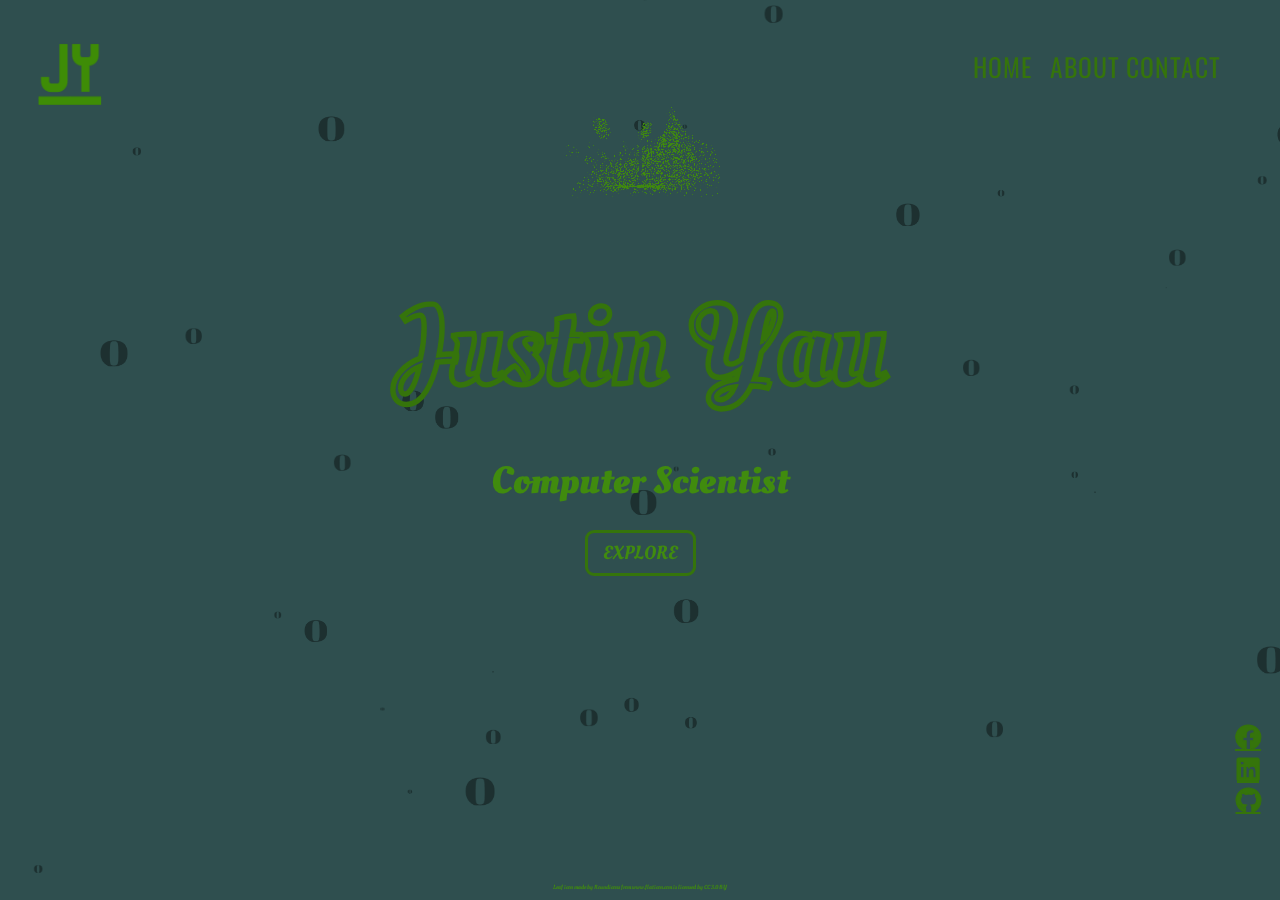
==== index.html @ de98d3b5 "Added contact section to info page" ====
<!DOCTYPE html>
<html lang="en">
<head>
    <meta charset="UTF-8">
    <meta name="viewport" content="width=device-width, initial-scale=1">

    <link rel="stylesheet" type="text/css" href="css/imports/animate.min.css">
    <link rel="stylesheet" href="https://use.fontawesome.com/releases/v5.7.2/css/all.css" />
    <link rel="stylesheet" type="text/css" href="css/universal.css" />
    <link rel="stylesheet" type="text/css" href="css/i-html/index.css"/>
    <link rel="stylesheet" type="text/css" href="css/navigation/nav.css" />
    <link rel="stylesheet" type="text/css" href="css/navigation/social.css" />

    <title>CS - Justin Yau </title>
    <link rel="icon" type="image/png" href="images/logos/title-logo.png" />
    <link rel="shortcut icon" type="image/png" href="images/logos/title-logo.png" />

    <script type="text/javascript" src="scripts/imports/jquery.min.js"></script>
    <script type="text/javascript" src="scripts/imports/particles.js"></script>
    <script type="text/javascript" src="scripts/particleapp.js"></script>
    <script type="text/javascript" src="scripts/imports/TweenMax.min.js"></script>
    <script type="text/javascript" src="scripts/animateLandingCanvas.js"></script>
</head>
<body>
    <section class="intro landing">
        <div class="inner animated fadeIn slow" id="particles-js">
            <div class="h-bar">
                <a class="nav-h-btn" href="#"><img src="images/logos/c-a.png" style="width: 100%; height: 100%;"/></a>
            </div>
            <div class="nav-container wl-s">
                <nav>
                    <ul>
                        <li><a href="#">Home</a></li>
                        <li><a href="html/info.html">About</a></li>
                        <li><a href="html/info.html#contact">Contact</a></li>
                    </ul>
                </nav>
            </div>
            <div class="content">
                <section>
                    <canvas class="title-logo" id="t-l"></canvas>
                    <h1 class="animated pulse slower">
                        <svg xmlns="http://www.w3.org/2000/svg" id="master-artboard" viewBox="0 0 672.55224609375 162.74378967285156" version="1.1" x="0px" y="0px" style="enable-background:new 0 0 1400 980; margin: auto;" width="80%" height="60%"><defs><style id="ee-google-fonts">@import url(https://fonts.googleapis.com/css?family=Oleo+Script+Swash+Caps:400,700);</style></defs>\
                            <rect id="ee-background" x="0" y="0" width="672.55224609375" height="162.74378967285156" style="fill: white; fill-opacity: 0; pointer-events: none;"/>
                            <path id="draw-animate" d="M 10.270000457763672 1.0800018310546875 C 10.270000457763672 1.0800018310546875 10.699999809265137 1.0800018310546875 11.5600004196167 1.0800018310546875 C 12.420000076293945 1.0800018310546875 13.186666488647461 1.7800006866455078 13.859999656677246 3.180002212524414 C 14.533333778381348 4.5800018310546875 14.869999885559082 6.766668319702148 14.869999885559082 9.740001678466797 C 14.869999885559082 12.706668853759766 14.489999771118164 16.066669464111328 13.729999542236328 19.82000160217285 C 15.443333625793457 19.593334197998047 16.860000610351562 19.48000144958496 17.979999542236328 19.48000144958496 C 19.100000381469727 19.48000144958496 19.84000015258789 19.48000144958496 20.200000762939453 19.48000144958496 C 20.260000228881836 19.706668853759766 20.290000915527344 20.0433349609375 20.290000915527344 20.490001678466797 C 20.290000915527344 20.936668395996094 20.163333892822266 21.566669464111328 19.90999984741211 22.380001068115234 C 18.90333366394043 22.26666831970215 17.77666664123535 22.22333526611328 16.530000686645508 22.250001907348633 C 15.283333778381348 22.276668548583984 14.15666675567627 22.360000610351562 13.149999618530273 22.500001907348633 C 12.109999656677246 26.813335418701172 10.723333358764648 30.400001525878906 8.989999771118164 33.26000213623047 C 8.063333511352539 34.80000305175781 6.976666450500488 36.003334045410156 5.730000019073486 36.87000274658203 C 4.483333110809326 37.73666763305664 3.119999885559082 38.17000198364258 1.6399999856948853 38.17000198364258 C 0.15333333611488342 38.17000198364258 -1.0433332920074463 37.65333557128906 -1.9500000476837158 36.62000274658203 C -2.863333225250244 35.58000183105469 -3.319999933242798 34.25 -3.319999933242798 32.630001068115234 C -3.319999933242798 30.19000244140625 -2.3333332538604736 27.913333892822266 -0.36000001430511475 25.80000114440918 C 1.6133333444595337 23.686668395996094 4.03000020980835 22.096668243408203 6.889999866485596 21.03000259399414 C 7.7833333015441895 17.250001907348633 8.229999542236328 13.500001907348633 8.229999542236328 9.780000686645508 C 8.229999542236328 7.986667633056641 8.09666633605957 6.766668319702148 7.829999923706055 6.120000839233398 C 7.563333511352539 5.480001449584961 7.179999828338623 5.160001754760742 6.679999828338623 5.160001754760742 C 5.420000076293945 5.160001754760742 3.6566667556762695 5.8600006103515625 1.3899999856948853 7.260002136230469 L 0.25 5.5800018310546875 C 1.5099999904632568 4.460000991821289 3.06333327293396 3.430002212524414 4.909999847412109 2.490001678466797 C 6.763333320617676 1.5500011444091797 8.550000190734863 1.0800018310546875 10.270000457763672 1.0800018310546875 M -0.41999998688697815 32.21000289916992 C -0.41999998688697815 32.796669006347656 -0.30666667222976685 33.25666809082031 -0.07999999821186066 33.59000015258789 C 0.2266666740179062 34.06999969482422 0.6466666460037231 34.310001373291016 1.1799999475479126 34.310001373291016 C 2.073333263397217 34.276668548583984 3.003333330154419 33.393333435058594 3.9700000286102295 31.660001754760742 C 4.936666488647461 29.926668167114258 5.756666660308838 27.450000762939453 6.429999828338623 24.23000144958496 C 4.550000190734863 24.930002212524414 2.940000057220459 26.0433349609375 1.600000023841858 27.57000160217285 C 0.25333333015441895 29.090002059936523 -0.41999998688697815 30.636667251586914 -0.41999998688697815 32.21000289916992 ZM 18.35780906677246 27.23000144958496 C 18.35780906677246 27.23000144958496 18.35780906677246 26.933334350585938 18.35780906677246 26.340002059936523 C 18.35780906677246 25.740001678466797 18.721141815185547 23.993335723876953 19.44780921936035 21.10000228881836 C 20.174474716186523 18.200000762939453 20.537809371948242 16.420001983642578 20.537809371948242 15.760001182556152 C 20.537809371948242 15.106668472290039 20.034475326538086 14.233335494995117 19.027809143066406 13.14000129699707 L 19.067808151245117 12.590002059936523 C 20.974475860595703 12.19666862487793 23.481142044067383 12.000001907348633 26.58780860900879 12.000001907348633 C 26.72780990600586 12.366668701171875 26.797809600830078 13.026668548583984 26.797809600830078 13.980001449584961 C 26.797809600830078 14.933335304260254 26.404476165771484 16.963335037231445 25.617809295654297 20.07000160217285 C 24.83780860900879 23.176668167114258 24.44780921936035 25.10666847229004 24.44780921936035 25.860000610351562 C 24.44780921936035 26.6200008392334 24.727807998657227 27.000001907348633 25.28780746459961 27.000001907348633 C 26.09447479248047 27.000001907348633 27.031143188476562 26.706668853759766 28.097808837890625 26.1200008392334 C 28.21114158630371 25.44666862487793 28.49114227294922 24.156667709350586 28.937808990478516 22.250001907348633 C 29.944475173950195 17.770000457763672 30.44780731201172 14.563334465026855 30.44780731201172 12.630001068115234 C 31.42780876159668 12.243335723876953 33.191139221191406 12.05000114440918 35.73780822753906 12.05000114440918 L 36.537811279296875 12.05000114440918 C 36.537811279296875 13.363334655761719 36.14780807495117 15.930001258850098 35.3678092956543 19.750001907348633 C 34.58114242553711 23.57666778564453 34.187808990478516 25.816667556762695 34.187808990478516 26.470001220703125 C 34.187808990478516 27.130001068115234 34.32780838012695 27.46000099182129 34.607810974121094 27.46000099182129 C 34.77447509765625 27.46000099182129 35.571144104003906 27.123334884643555 36.99781036376953 26.450000762939453 L 37.79780960083008 27.80000114440918 C 35.304473876953125 29.866668701171875 33.12113952636719 30.900001525878906 31.2478084564209 30.900001525878906 C 30.354475021362305 30.900001525878906 29.591140747070312 30.650001525878906 28.957809448242188 30.150001525878906 C 28.33114242553711 29.643335342407227 27.974475860595703 28.983335494995117 27.88780975341797 28.170001983642578 C 25.621143341064453 30.023334503173828 23.564476013183594 30.950000762939453 21.71780776977539 30.950000762939453 C 20.737808227539062 30.950000762939453 19.931142807006836 30.62666893005371 19.297809600830078 29.98000144958496 C 18.671142578125 29.33333396911621 18.35780906677246 28.416667938232422 18.35780906677246 27.23000144958496 ZM 51.95556640625 24.900001525878906 C 51.95556640625 26.660001754760742 51.17890167236328 28.10000228881836 49.62556838989258 29.220001220703125 C 48.072235107421875 30.340002059936523 46.29890060424805 30.900001525878906 44.30556869506836 30.900001525878906 C 42.31890106201172 30.900001525878906 40.745567321777344 30.48000144958496 39.585567474365234 29.64000129699707 C 38.425567626953125 28.80000114440918 37.8455696105957 28.060001373291016 37.8455696105957 27.420001983642578 C 37.8455696105957 27.026668548583984 38.335567474365234 26.39000129699707 39.31556701660156 25.51000213623047 C 40.295570373535156 24.623334884643555 41.118900299072266 24.083335876464844 41.78556823730469 23.89000129699707 C 43.185569763183594 24.923336029052734 44.335567474365234 26.560001373291016 45.23556900024414 28.80000114440918 C 46.26890182495117 28.720001220703125 46.78556823730469 28.23000144958496 46.78556823730469 27.330001831054688 C 46.78556823730469 26.0433349609375 45.65223693847656 24.21666717529297 43.38556671142578 21.85000228881836 C 41.118900299072266 19.483333587646484 39.98556900024414 17.60000228881836 39.98556900024414 16.200000762939453 C 39.98556900024414 14.80000114440918 40.615570068359375 13.716669082641602 41.87556838989258 12.950000762939453 C 43.13556671142578 12.176668167114258 44.65223693847656 11.790000915527344 46.425567626953125 11.790000915527344 C 48.20556640625 11.790000915527344 49.545570373535156 12.106668472290039 50.4455680847168 12.740001678466797 C 51.33890151977539 13.366668701171875 51.78556823730469 14.220001220703125 51.78556823730469 15.30000114440918 C 51.78556823730469 16.380001068115234 50.93223571777344 17.87000274658203 49.22557067871094 19.770000457763672 C 49.41889953613281 19.970001220703125 49.66889953613281 20.23000144958496 49.97557067871094 20.55000114440918 C 50.288902282714844 20.87000274658203 50.6955680847168 21.48000144958496 51.1955680847168 22.380001068115234 C 51.70223617553711 23.273334503173828 51.95556640625 24.11333465576172 51.95556640625 24.900001525878906 M 47.925567626953125 18.30000114440918 C 49.098899841308594 17.2933349609375 49.685569763183594 16.30000114440918 49.685569763183594 15.320001602172852 C 49.685569763183594 14.340002059936523 49.012237548828125 13.85000228881836 47.66556930541992 13.85000228881836 C 47.025569915771484 13.85000228881836 46.495567321777344 13.983335494995117 46.07556915283203 14.250001907348633 C 45.65556716918945 14.516668319702148 45.4455680847168 14.816668510437012 45.4455680847168 15.150001525878906 C 45.4455680847168 15.770001411437988 46.062232971191406 16.64000129699707 47.295570373535156 17.76000213623047 L 47.925567626953125 18.30000114440918 ZM 67.035400390625 12.30000114440918 C 66.97540283203125 13.000001907348633 66.73539733886719 13.810001373291016 66.31539916992188 14.730001449584961 C 65.25540161132812 14.623334884643555 64.24873352050781 14.570001602172852 63.29540252685547 14.570001602172852 L 62.535400390625 14.570001602172852 C 61.24873352050781 20.810001373291016 60.60540008544922 24.700000762939453 60.60540008544922 26.240001678466797 C 60.60540008544922 27.053335189819336 60.782066345214844 27.46000099182129 61.135398864746094 27.46000099182129 C 61.4820671081543 27.46000099182129 62.41206741333008 27.110000610351562 63.92539978027344 26.410001754760742 L 64.67539978027344 27.80000114440918 C 62.18873596191406 29.866668701171875 59.87873458862305 30.900001525878906 57.745399475097656 30.900001525878906 C 56.76539993286133 30.900001525878906 55.962066650390625 30.593334197998047 55.33539962768555 29.98000144958496 C 54.70206832885742 29.366668701171875 54.385398864746094 28.546669006347656 54.385398864746094 27.520000457763672 C 54.385398864746094 26.500001907348633 54.505401611328125 25.346668243408203 54.745399475097656 24.060001373291016 C 54.98540115356445 22.773334503173828 55.315399169921875 21.19666862487793 55.73540115356445 19.330001831054688 C 56.155399322509766 17.470001220703125 56.462066650390625 15.966668128967285 56.655399322509766 14.820001602172852 C 55.622066497802734 14.900001525878906 54.85206604003906 14.9833345413208 54.345401763916016 15.070001602172852 C 54.29206848144531 14.736668586730957 54.26539993286133 14.280000686645508 54.26539993286133 13.700000762939453 C 54.26539993286133 13.126668930053711 54.30540084838867 12.660001754760742 54.385398864746094 12.30000114440918 L 57.035400390625 12.30000114440918 C 57.26206588745117 10.78666877746582 57.37540054321289 9.356668472290039 57.37540054321289 8.010002136230469 L 57.325401306152344 6.710000991821289 L 57.325401306152344 6.590002059936523 C 59.51206588745117 5.8300018310546875 61.57206726074219 5.450000762939453 63.505401611328125 5.450000762939453 C 63.61873245239258 6.010002136230469 63.67539978027344 6.710000991821289 63.67539978027344 7.55000114440918 C 63.67539978027344 8.39000129699707 63.435401916503906 9.973335266113281 62.95539855957031 12.30000114440918 L 67.035400390625 12.30000114440918 ZM 75.38524627685547 14.400001525878906 C 75.38524627685547 14.400001525878906 75.38524627685547 14.693334579467773 75.38524627685547 15.280001640319824 C 75.38524627685547 15.866667747497559 75.00858306884766 17.596668243408203 74.2552490234375 20.470001220703125 C 73.50191497802734 23.336668014526367 73.12525177001953 25.21000099182129 73.12525177001953 26.090002059936523 C 73.12525177001953 26.976667404174805 73.24858093261719 27.420001983642578 73.49524688720703 27.420001983642578 C 73.6685791015625 27.420001983642578 74.31524658203125 27.153335571289062 75.43524932861328 26.6200008392334 L 75.93524932861328 26.3700008392334 L 76.64524841308594 27.840002059936523 C 76.3985824584961 28.060001373291016 76.06524658203125 28.340002059936523 75.64524841308594 28.680002212524414 C 75.22525024414062 29.013334274291992 74.43858337402344 29.4666690826416 73.28524780273438 30.040000915527344 C 72.13858032226562 30.61333465576172 71.07524871826172 30.900001525878906 70.09524536132812 30.900001525878906 C 69.11524963378906 30.900001525878906 68.34525299072266 30.60000228881836 67.78524780273438 30.000001907348633 C 67.22525024414062 29.400001525878906 66.94525146484375 28.590002059936523 66.94525146484375 27.57000160217285 C 66.94525146484375 26.5433349609375 67.29524993896484 24.72333526611328 67.99524688720703 22.110000610351562 C 68.69525146484375 19.490001678466797 69.04524993896484 17.786666870117188 69.04524993896484 17.000001907348633 C 69.04524993896484 15.826667785644531 68.68191528320312 14.720001220703125 67.95524597167969 13.680002212524414 L 67.57524871826172 13.180002212524414 L 67.61524963378906 12.630001068115234 C 69.10191345214844 12.210000991821289 71.51191711425781 12.000001907348633 74.84524536132812 12.000001907348633 C 75.20524597167969 12.420001983642578 75.38524627685547 13.220001220703125 75.38524627685547 14.400001525878906 M 70.6052474975586 7.400001525878906 C 70.6052474975586 7.400001525878906 70.46524810791016 7.266668319702148 70.18524932861328 7.000001907348633 C 69.9052505493164 6.726667404174805 69.76525115966797 6.126668930053711 69.76525115966797 5.200000762939453 C 69.76525115966797 4.273334503173828 70.1485824584961 3.460000991821289 70.91525268554688 2.7600021362304688 C 71.68858337402344 2.0600013732910156 72.57858276367188 1.710000991821289 73.58525085449219 1.710000991821289 C 74.5919189453125 1.710000991821289 75.37525177001953 1.9900016784667969 75.93524932861328 2.5500011444091797 C 76.49524688720703 3.1100006103515625 76.77525329589844 3.846668243408203 76.77525329589844 4.760002136230469 C 76.77525329589844 5.666667938232422 76.37525177001953 6.470001220703125 75.57524871826172 7.170001983642578 C 74.78191375732422 7.870000839233398 73.89524841308594 8.220001220703125 72.91525268554688 8.220001220703125 C 71.93524932861328 8.220001220703125 71.16525268554688 7.94666862487793 70.6052474975586 7.400001525878906 ZM 79.24911499023438 30.530000686645508 L 78.45911407470703 30.530000686645508 C 78.45911407470703 29.21000099182129 78.85578155517578 26.69000244140625 79.64911651611328 22.970001220703125 C 80.44911193847656 19.243335723876953 80.84911346435547 17.126667022705078 80.84911346435547 16.62000274658203 C 80.84911346435547 15.70000171661377 80.45578002929688 14.720001220703125 79.66911315917969 13.680002212524414 L 79.29911804199219 13.180002212524414 L 79.33911895751953 12.630001068115234 C 80.85244750976562 12.210000991821289 83.27244567871094 12.000001907348633 86.59911346435547 12.000001907348633 C 86.96578216552734 12.480001449584961 87.16244506835938 13.35000228881836 87.18911743164062 14.610001564025879 C 89.62911987304688 12.730001449584961 91.68911743164062 11.790000915527344 93.3691177368164 11.790000915527344 C 94.37577819824219 11.790000915527344 95.17911529541016 12.14000129699707 95.77911376953125 12.840002059936523 C 96.37911987304688 13.540000915527344 96.67911529541016 14.416667938232422 96.67911529541016 15.470001220703125 C 96.67911529541016 16.51666831970215 96.35911560058594 18.330001831054688 95.7191162109375 20.910001754760742 C 95.07244873046875 23.483335494995117 94.74911499023438 25.21000099182129 94.74911499023438 26.090002059936523 C 94.74911499023438 26.976667404174805 94.8624496459961 27.420001983642578 95.089111328125 27.420001983642578 C 95.25578308105469 27.420001983642578 95.84245300292969 27.153335571289062 96.84911346435547 26.6200008392334 L 97.35911560058594 26.3700008392334 L 98.10911560058594 27.840002059936523 C 97.85578155517578 28.060001373291016 97.51911926269531 28.340002059936523 97.09911346435547 28.680002212524414 C 96.67911529541016 29.013334274291992 95.90245056152344 29.4666690826416 94.76911926269531 30.040000915527344 C 93.63578033447266 30.61333465576172 92.62245178222656 30.900001525878906 91.72911834716797 30.900001525878906 C 89.68244934082031 30.900001525878906 88.65911865234375 29.740001678466797 88.65911865234375 27.420001983642578 C 88.65911865234375 26.44000244140625 88.97578430175781 24.63333511352539 89.60911560058594 22.000001907348633 C 90.23577880859375 19.366668701171875 90.54911804199219 17.673336029052734 90.54911804199219 16.920001983642578 C 90.54911804199219 16.160001754760742 90.31244659423828 15.780001640319824 89.839111328125 15.780001640319824 C 89.0257797241211 15.780001640319824 88.0324478149414 16.130001068115234 86.85911560058594 16.830001831054688 C 86.77244567871094 17.310001373291016 86.49244689941406 18.57000160217285 86.01911926269531 20.610000610351562 C 85.03911590576172 25.01000213623047 84.54911804199219 28.1200008392334 84.54911804199219 29.94000244140625 C 83.5691146850586 30.33333396911621 81.80245208740234 30.530000686645508 79.24911499023438 30.530000686645508 ZM 136.12477111816406 29.430002212524414 C 135.78477478027344 30.89000129699707 135.4747772216797 31.80000114440918 135.1947784423828 32.15999984741211 C 133.4014434814453 31.60000228881836 131.4014434814453 31.32000160217285 129.1947784423828 31.32000160217285 L 129.144775390625 31.32000160217285 C 126.37810516357422 36.980003356933594 122.64144134521484 39.810001373291016 117.93476867675781 39.810001373291016 C 116.6214370727539 39.810001373291016 115.5147705078125 39.423336029052734 114.61477661132812 38.650001525878906 C 113.721435546875 37.88333511352539 113.27477264404297 36.96000289916992 113.27477264404297 35.880001068115234 C 113.27477264404297 34.80000305175781 113.62477111816406 33.82666778564453 114.32477569580078 32.96000289916992 C 115.02477264404297 32.09333419799805 115.94810485839844 31.380001068115234 117.09477233886719 30.82000160217285 C 119.16810607910156 29.840002059936523 121.33810424804688 29.153335571289062 123.60477447509766 28.76000213623047 L 124.44477081298828 25.650001525878906 C 121.81143951416016 27.303335189819336 119.47476959228516 28.130001068115234 117.43476867675781 28.130001068115234 C 116.14144134521484 28.130001068115234 115.11143493652344 27.746667861938477 114.34477233886719 26.98000144958496 C 113.57144165039062 26.206668853759766 113.18476867675781 24.993335723876953 113.18476867675781 23.340002059936523 C 113.18476867675781 22.026668548583984 113.35477447509766 20.713335037231445 113.69477081298828 19.400001525878906 C 114.02810668945312 18.080001831054688 114.2081069946289 17.35000228881836 114.23477172851562 17.210002899169922 C 112.30810546875 16.623334884643555 110.60810852050781 15.610001564025879 109.13477325439453 14.170001983642578 C 107.66810607910156 12.723335266113281 106.93476867675781 10.89666748046875 106.93476867675781 8.69000244140625 C 106.93476867675781 6.476667404174805 107.92810821533203 4.570001602172852 109.9147720336914 2.970001220703125 C 111.90143585205078 1.376668930053711 114.07144165039062 0.5800018310546875 116.42477416992188 0.5800018310546875 C 118.77810668945312 0.5800018310546875 120.5147705078125 1.1733341217041016 121.63477325439453 2.3600006103515625 C 122.75477600097656 3.553335189819336 123.31477355957031 5.003334045410156 123.31477355957031 6.710000991821289 C 123.31477355957031 8.416667938232422 122.71810913085938 11.05666732788086 121.52477264404297 14.630001068115234 C 120.33810424804688 18.19666862487793 119.7447738647461 20.443334579467773 119.7447738647461 21.37000274658203 C 119.7447738647461 22.630001068115234 120.30477142333984 23.26000213623047 121.42477416992188 23.26000213623047 C 122.54476928710938 23.26000213623047 123.90144348144531 22.673336029052734 125.4947738647461 21.500001907348633 L 126.37477111816406 17.09000015258789 C 127.4147720336914 11.910001754760742 128.1714324951172 8.70333480834961 128.644775390625 7.470001220703125 C 129.11810302734375 6.236667633056641 129.58810424804688 5.180002212524414 130.05477905273438 4.30000114440918 C 130.5147705078125 3.4133358001708984 130.99810791015625 2.733335494995117 131.50477600097656 2.2600021362304688 C 132.6781005859375 1.1400012969970703 134.0081024169922 0.5800018310546875 135.49476623535156 0.5800018310546875 C 136.9747772216797 0.5800018310546875 138.1081085205078 0.9566688537597656 138.894775390625 1.710000991821289 C 139.67477416992188 2.470001220703125 140.0647735595703 3.6400012969970703 140.0647735595703 5.220001220703125 C 140.0647735595703 6.80000114440918 139.4281005859375 8.85000228881836 138.15476989746094 11.370000839233398 C 136.88143920898438 13.89000129699707 135.12477111816406 16.410001754760742 132.884765625 18.93000030517578 C 132.21144104003906 22.71000099182129 131.33143615722656 26.000001907348633 130.24476623535156 28.80000114440918 L 130.61477661132812 28.80000114440918 C 132.82810974121094 28.860000610351562 134.46810913085938 29.030000686645508 135.53477478027344 29.310001373291016 L 136.12477111816406 29.430002212524414 M 114.7447738647461 14.060001373291016 C 115.80477142333984 10.78666877746582 116.33477020263672 8.210000991821289 116.33477020263672 6.3300018310546875 C 116.33477020263672 4.456668853759766 115.6214370727539 3.5200023651123047 114.19477081298828 3.5200023651123047 C 113.04810333251953 3.5200023651123047 111.98477172851562 4.016668319702148 111.00477600097656 5.010002136230469 C 110.02477264404297 6.003334045410156 109.53477478027344 7.213335037231445 109.53477478027344 8.64000129699707 C 109.53477478027344 10.073335647583008 110.06810760498047 11.23666763305664 111.13477325439453 12.130001068115234 C 112.19477081298828 13.023334503173828 113.39810180664062 13.666667938232422 114.7447738647461 14.060001373291016 M 133.60476684570312 14.480001449584961 C 134.7247772216797 13.193334579467773 135.66143798828125 11.590002059936523 136.41476440429688 9.670001983642578 C 137.16810607910156 7.7566680908203125 137.54476928710938 6.266668319702148 137.54476928710938 5.200000762939453 C 137.54476928710938 4.133335113525391 137.3514404296875 3.6000022888183594 136.9647674560547 3.6000022888183594 C 136.62477111816406 3.6000022888183594 136.24476623535156 3.993335723876953 135.82476806640625 4.780000686645508 C 135.09811401367188 6.180002212524414 134.32810974121094 9.426668167114258 133.5147705078125 14.520001411437988 L 133.60476684570312 14.480001449584961 M 116.38477325439453 35.400001525878906 C 116.38477325439453 36.073333740234375 116.85810852050781 36.410003662109375 117.80477142333984 36.410003662109375 C 118.75810241699219 36.410003662109375 119.71810913085938 35.983333587646484 120.68476867675781 35.130001068115234 C 121.65143585205078 34.27000045776367 122.42810821533203 33.12666702270508 123.0147705078125 31.700000762939453 C 121.42144012451172 31.840002059936523 119.91810607910156 32.290000915527344 118.50477600097656 33.05000305175781 C 117.09143829345703 33.8033332824707 116.38477325439453 34.586669921875 116.38477325439453 35.400001525878906 ZM 152.04241943359375 13.010002136230469 C 152.0957489013672 12.956668853759766 152.24908447265625 12.593334197998047 152.50242614746094 11.920001983642578 C 153.8157501220703 11.920001983642578 155.57908630371094 12.313335418701172 157.79241943359375 13.10000228881836 C 157.09242248535156 15.420001983642578 156.5324249267578 17.846668243408203 156.1124267578125 20.380001068115234 C 155.69241333007812 22.913333892822266 155.482421875 24.720001220703125 155.482421875 25.80000114440918 C 155.482421875 26.880001068115234 155.5957489013672 27.420001983642578 155.82241821289062 27.420001983642578 C 155.9890899658203 27.420001983642578 156.6024169921875 27.153335571289062 157.66241455078125 26.6200008392334 L 158.17242431640625 26.3700008392334 L 158.92242431640625 27.840002059936523 C 158.67575073242188 28.060001373291016 158.34909057617188 28.340002059936523 157.94241333007812 28.680002212524414 C 157.53575134277344 29.013334274291992 156.7724151611328 29.4666690826416 155.6524200439453 30.040000915527344 C 154.5324249267578 30.61333465576172 153.5224151611328 30.900001525878906 152.62242126464844 30.900001525878906 C 150.8890838623047 30.900001525878906 149.88241577148438 30.116668701171875 149.6024169921875 28.55000114440918 C 147.80908203125 30.116668701171875 146.19241333007812 30.900001525878906 144.75242614746094 30.900001525878906 C 143.3124237060547 30.900001525878906 142.09242248535156 30.340002059936523 141.09242248535156 29.220001220703125 C 140.09909057617188 28.10000228881836 139.6024169921875 26.336668014526367 139.6024169921875 23.930002212524414 C 139.6024169921875 20.176668167114258 140.37242126464844 17.21666717529297 141.91241455078125 15.05000114440918 C 143.45242309570312 12.876668930053711 145.3157501220703 11.790000915527344 147.50242614746094 11.790000915527344 C 149.069091796875 11.790000915527344 150.58242797851562 12.19666862487793 152.04241943359375 13.010002136230469 M 147.25242614746094 27.330001831054688 C 147.92575073242188 27.330001831054688 148.6824188232422 27.066667556762695 149.5224151611328 26.540000915527344 C 149.71575927734375 22.586668014526367 150.37242126464844 18.68000030517578 151.49241638183594 14.820001602172852 C 150.6524200439453 14.45333480834961 149.9390869140625 14.270002365112305 149.3524169921875 14.270002365112305 C 148.3457489013672 14.270002365112305 147.48574829101562 15.256668090820312 146.7724151611328 17.23000144958496 C 146.0524139404297 19.20333480834961 145.69241333007812 21.380001068115234 145.69241333007812 23.76000213623047 C 145.69241333007812 26.14000129699707 146.21241760253906 27.330001831054688 147.25242614746094 27.330001831054688 ZM 160.02218627929688 27.23000144958496 C 160.02218627929688 27.23000144958496 160.02218627929688 26.933334350585938 160.02218627929688 26.340002059936523 C 160.02218627929688 25.740001678466797 160.38551330566406 23.993335723876953 161.1121826171875 21.10000228881836 C 161.83885192871094 18.200000762939453 162.20217895507812 16.420001983642578 162.20217895507812 15.760001182556152 C 162.20217895507812 15.106668472290039 161.6988525390625 14.233335494995117 160.6921844482422 13.14000129699707 L 160.732177734375 12.590002059936523 C 162.6388397216797 12.19666862487793 165.1455078125 12.000001907348633 168.25218200683594 12.000001907348633 C 168.39218139648438 12.366668701171875 168.46217346191406 13.026668548583984 168.46217346191406 13.980001449584961 C 168.46217346191406 14.933335304260254 168.06884765625 16.963335037231445 167.2821807861328 20.07000160217285 C 166.50218200683594 23.176668167114258 166.1121826171875 25.10666847229004 166.1121826171875 25.860000610351562 C 166.1121826171875 26.6200008392334 166.39218139648438 27.000001907348633 166.95217895507812 27.000001907348633 C 167.75885009765625 27.000001907348633 168.6955108642578 26.706668853759766 169.76217651367188 26.1200008392334 C 169.87551879882812 25.44666862487793 170.155517578125 24.156667709350586 170.6021728515625 22.250001907348633 C 171.6088409423828 17.770000457763672 172.1121826171875 14.563334465026855 172.1121826171875 12.630001068115234 C 173.09217834472656 12.243335723876953 174.8555145263672 12.05000114440918 177.4021759033203 12.05000114440918 L 178.20217895507812 12.05000114440918 C 178.20217895507812 13.363334655761719 177.8121795654297 15.930001258850098 177.0321807861328 19.750001907348633 C 176.24551391601562 23.57666778564453 175.8521728515625 25.816667556762695 175.8521728515625 26.470001220703125 C 175.8521728515625 27.130001068115234 175.9921875 27.46000099182129 176.27218627929688 27.46000099182129 C 176.4388427734375 27.46000099182129 177.2355194091797 27.123334884643555 178.6621856689453 26.450000762939453 L 179.46218872070312 27.80000114440918 C 176.96884155273438 29.866668701171875 174.78550720214844 30.900001525878906 172.9121856689453 30.900001525878906 C 172.0188446044922 30.900001525878906 171.25550842285156 30.650001525878906 170.62217712402344 30.150001525878906 C 169.99551391601562 29.643335342407227 169.6388397216797 28.983335494995117 169.55218505859375 28.170001983642578 C 167.28550720214844 30.023334503173828 165.22885131835938 30.950000762939453 163.38218688964844 30.950000762939453 C 162.4021759033203 30.950000762939453 161.59552001953125 30.62666893005371 160.96217346191406 29.98000144958496 C 160.33551025390625 29.33333396911621 160.02218627929688 28.416667938232422 160.02218627929688 27.23000144958496 Z" transform="matrix(3.5547409057617188, 0, 0, 3.5547409057617188, 23.410736083984375, 14.729754447937012)"
                                  style="fill: none; stroke: rgb(53, 116, 11); stroke-width: 2; stroke-miterlimit: 20"/>
                        </svg>
                    </h1>
                </section>
                <section>
                    <h2 class="ol-s lc">Computer Scientist</h2>
                    <a class="intro-btn ol-s" href="html/info.html">Explore</a>
                </section>
            </div>
            <div class= "social-container">
                <ul class="social-networks">
                    <li><a href="https://www.facebook.com/justin.yau.35" class="s-i fab fa-2x fa-facebook"></a></li>
                    <li><a href="https://www.linkedin.com/in/justin-yau-395534167/" class="s-i fab fa-2x fa-linkedin"></a></li>
                    <li><a href="https://github.com/JosticeMan" class="s-i fab fa-2x fa-github"></a></li>
                </ul>
            </div>
        </div>
    </section>
    <section class="credit-sect landing">
        <div class="credit ol-s">Leaf icon made by <a href="https://www.flaticon.com/authors/roundicons" title="Roundicons">Roundicons</a> from <a href="https://www.flaticon.com/" 			    title="Flaticon">www.flaticon.com</a> is licensed by <a href="http://creativecommons.org/licenses/by/3.0/" 			    title="Creative Commons BY 3.0" target="_blank">CC 3.0 BY</a></div>
    </section>
</body>
</html>
---- css/universal.css ----
@import url('https://fonts.googleapis.com/css?family=Oleo+Script+Swash+Caps|Oleo+Script|Oswald|Roboto+Condensed:700');

html, body {
    padding: 0;
    margin: 0;
    height: 100%;
    width: 100%;
}

.landing {
    background-image: linear-gradient(darkslategray, darkslategrey);
}

.ol-s {
    font-family: 'Oleo Script', cursive;
}

.wl-s {
    font-family: 'Oswald', sans-serif;
}

.rl-s {
    font-family: 'Roboto Condensed', sans-serif;
}
---- css/i-html/index.css ----
.h-bar {
    position: absolute;
    top: 5%;
    left: 3%;
    width: 5%;
    height: 7%;
    max-width: none;
}

.intro {
    height: 97%;
    width: 100%;
    margin: auto;
    display: table;
    top: 0;
}

.intro .inner {
    display: table-cell;
    vertical-align: middle;
    width: 100%;
    max-width: none;
}

.content {
    position: absolute;
    top: 12%;
    left: 25%;
    max-width: 50%;
    margin: 0 auto;
    text-align: center;
    padding-bottom: 7%;
}

.lc {
    font-size: 250%;
    font-size: 3vw;
    background: #408b0e;
    -webkit-background-clip: text;
    -webkit-text-fill-color: transparent;
}

.title-logo {
    width: 25%;
    height: 25%;
    margin: 0;
    padding: 0;
}

.intro-btn {
    font-size: 120%;
    font-size: 1.5vw;
    text-transform: uppercase;
    text-decoration: none;
    background: #408b0e;
    -webkit-background-clip: text;
    -webkit-text-fill-color: transparent;
    border: solid #35740b;
    padding: 7px 15px;
    border-radius: 9px;
}

.intro-btn:hover {
    background: #55ba12;
    -webkit-background-clip: text;
    -webkit-text-fill-color: transparent;
    border: solid #55ba12;
    padding: 7px 15px;
    border-radius: 9px;
}

.credit-sect {
    height: 3%;
    width: 100%;
    margin: auto;
}

.credit {
    padding-top: 1%;
    padding-top: .75vw;
    text-align: center;
    font-size: 5%;
    font-size: .5vw;
    background: #408b0e;
    -webkit-background-clip: text;
    -webkit-text-fill-color: transparent;
}

.home-anchor {
    left: 1%;
    top: 1%;
    width: 5px;
    height: 5px;
}

#particles-js{
    position: absolute;
    width: 100%;
    height: 97%;
}

path#draw-animate {
    stroke-dasharray: 200;
    animation: draw 2s cubic-bezier(0, 0.23, 1, .1 );
}

@keyframes draw {
    0% {
        opacity: 0;
        stroke-dashoffset: 200;
    }
    30% {
        opacity: 10;
        stroke-dashoffset: 200;
    }
    100% {
        opacity: 10;
        stroke-dashoffset: 0;
    }
}
---- css/navigation/nav.css ----
.nav-h-btn {
    position: absolute;
    width: 100%;
    height: 100%;
}

.nav-container {
    position: absolute;
    left: 5%;
    width: 95%;
}

nav {
    padding-top: 1%;
    padding-top: 1vw;
    justify-content: space-between;
    align-items: center;
    font-size: 175%;
    font-size: 2vw;
    text-transform: uppercase;
}

nav ul {
    position: absolute;
    display: flex;
    top: 100%;
    right: 0;
    width: 27%;
    width: 27vw;
}

nav ul li {
    list-style: none;
    padding: 1% 0;
    padding: .65vw 0;
    margin: 0 12%;
    margin: 0 3vw;
    letter-spacing: 1px;
}

nav ul li a{
    position: absolute;
    text-decoration: none;
    background: #35740b;
    -webkit-background-clip: text;
    -webkit-text-fill-color: transparent;
}

nav ul li a:last-child {
    margin-right: 0;
}

nav ul li a::before,
nav ul li a::after {
    position: absolute;
    content: '';
    width: 100%;
    height: .5vh;
    left: 0;
    background-color: #1d3030;
    transform: scaleX(0);
    transition: all .5s;
}

nav ul li a::before {
    top: 0;
    transform-origin: left;
}

nav ul li a::after {
    bottom: 0;
    transform-origin: right;
}

nav ul li a:hover::before,
nav ul li a:hover::after {
    transform: scaleX(1);
    background: #4aa30f;
}

nav ul li a:hover {
    background: #4aa30f;
    -webkit-background-clip: text;
    -webkit-text-fill-color: transparent;
}
---- css/navigation/social.css ----
.social-container {
    position: absolute;
    right: 0;
    bottom: 0;
    width: 5%;
    width: 5vw;
    height: 20%;
    height: 10vw;
}

.social-container ul li {
    display: block;
    list-style: none;
    align-items: center;
    padding: 0;
    margin: .6vh 0;
}

.social-container ul li a{
    font-size: 2vw;
    padding: 0;
    color: #35740b;
    -webkit-text-fill-color: #35740b;
    -webkit-text-stroke-width: 1px;
}

.social-networks {
    position: absolute;
    right: 0;
    bottom: 0;
    justify-content: space-between;
    align-items: center;
    margin: auto;
    width: 100%;
    height: 100%;
    height: 17vh;
    text-align: center;
}

.s-i:hover, .s-i:focus {
    color: #1d3030;
    text-shadow: 0 0 .1vw 0 #1d3030;
}
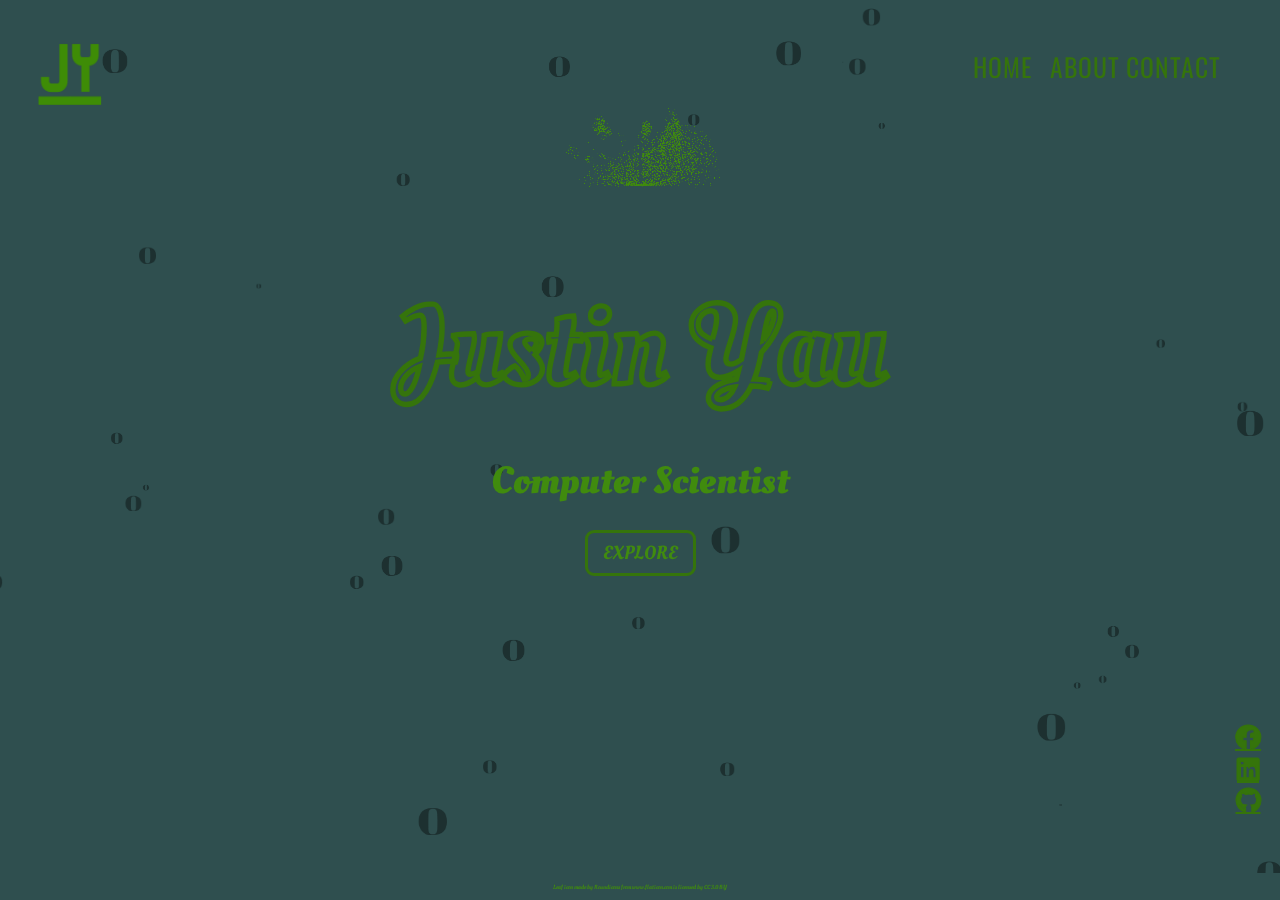
==== commit 65f23e3b: "Adjusted scale" ====
--- a/index.html
+++ b/index.html
@@ -2,7 +2,7 @@
 <html lang="en">
 <head>
     <meta charset="UTF-8">
-    <meta name="viewport" content="width=device-width, initial-scale=1">
+    <meta name="viewport" content="width=device-width, initial-scale=1.5">
 
     <link rel="stylesheet" type="text/css" href="css/imports/animate.min.css">
     <link rel="stylesheet" href="https://use.fontawesome.com/releases/v5.7.2/css/all.css" />
--- a/css/universal.css
+++ b/css/universal.css
@@ -3,6 +3,7 @@
 html, body {
     padding: 0;
     margin: 0;
+    min-width: 375px;
     height: 100%;
     width: 100%;
 }
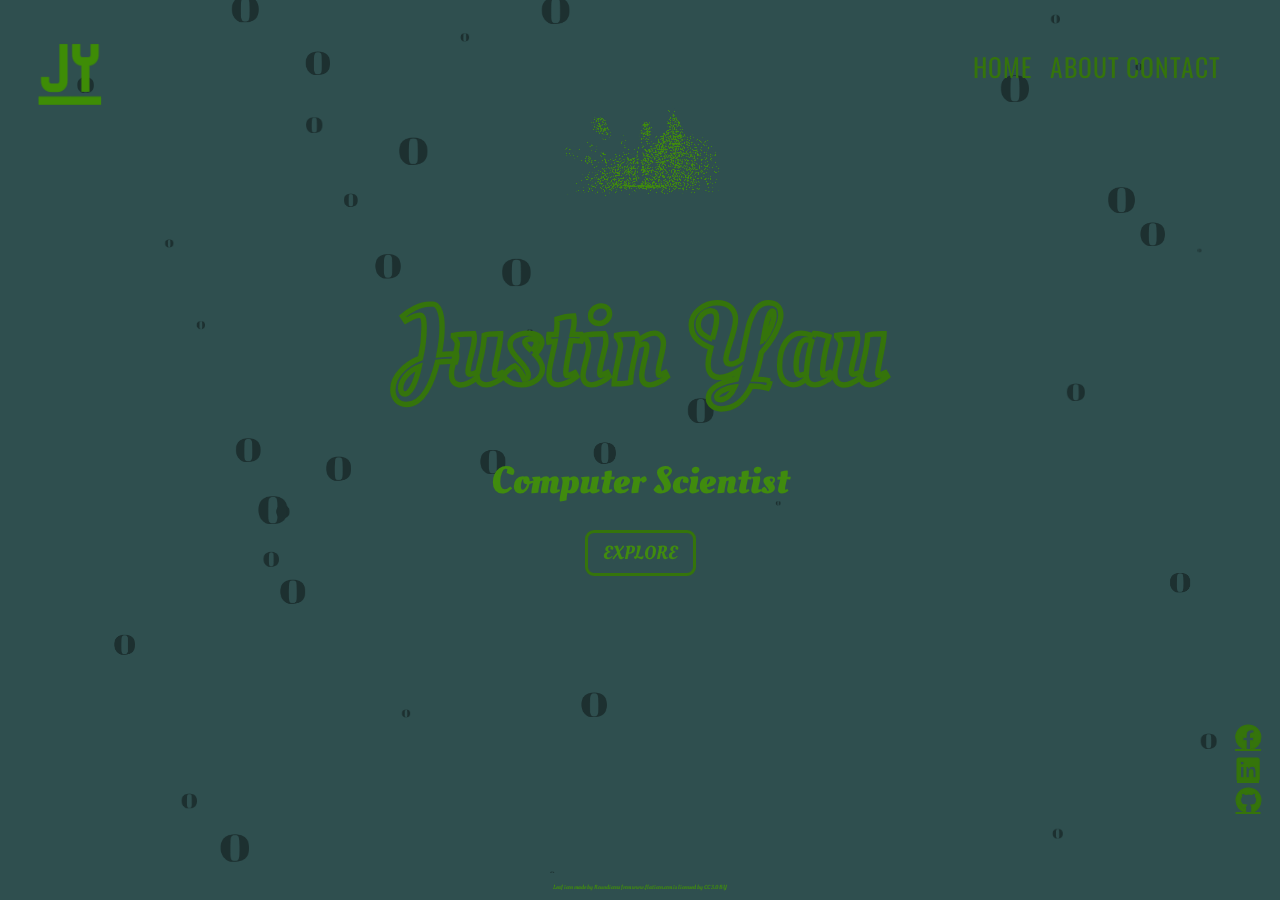
==== commit 8ac3f179: "Adjusted mobile view" ====
--- a/index.html
+++ b/index.html
@@ -2,7 +2,7 @@
 <html lang="en">
 <head>
     <meta charset="UTF-8">
-    <meta name="viewport" content="width=device-width, initial-scale=1.5">
+    <meta name="viewport" content="width=800, initial-scale=1">
 
     <link rel="stylesheet" type="text/css" href="css/imports/animate.min.css">
     <link rel="stylesheet" href="https://use.fontawesome.com/releases/v5.7.2/css/all.css" />
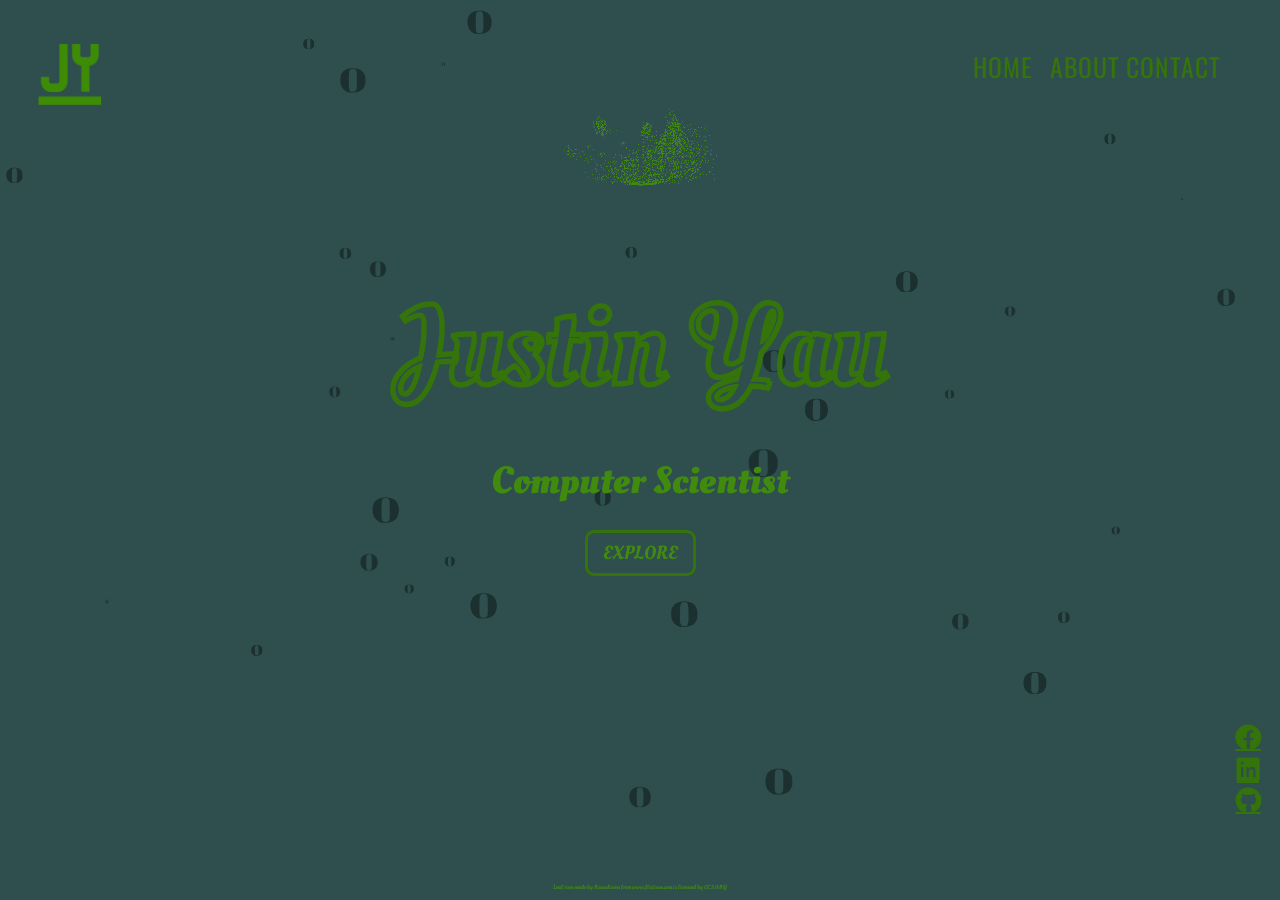
==== commit a0d7262d: "Undid changes" ====
--- a/index.html
+++ b/index.html
@@ -2,7 +2,7 @@
 <html lang="en">
 <head>
     <meta charset="UTF-8">
-    <meta name="viewport" content="width=800, initial-scale=1">
+    <meta name="viewport" content="width=device-width, initial-scale=1">
 
     <link rel="stylesheet" type="text/css" href="css/imports/animate.min.css">
     <link rel="stylesheet" href="https://use.fontawesome.com/releases/v5.7.2/css/all.css" />
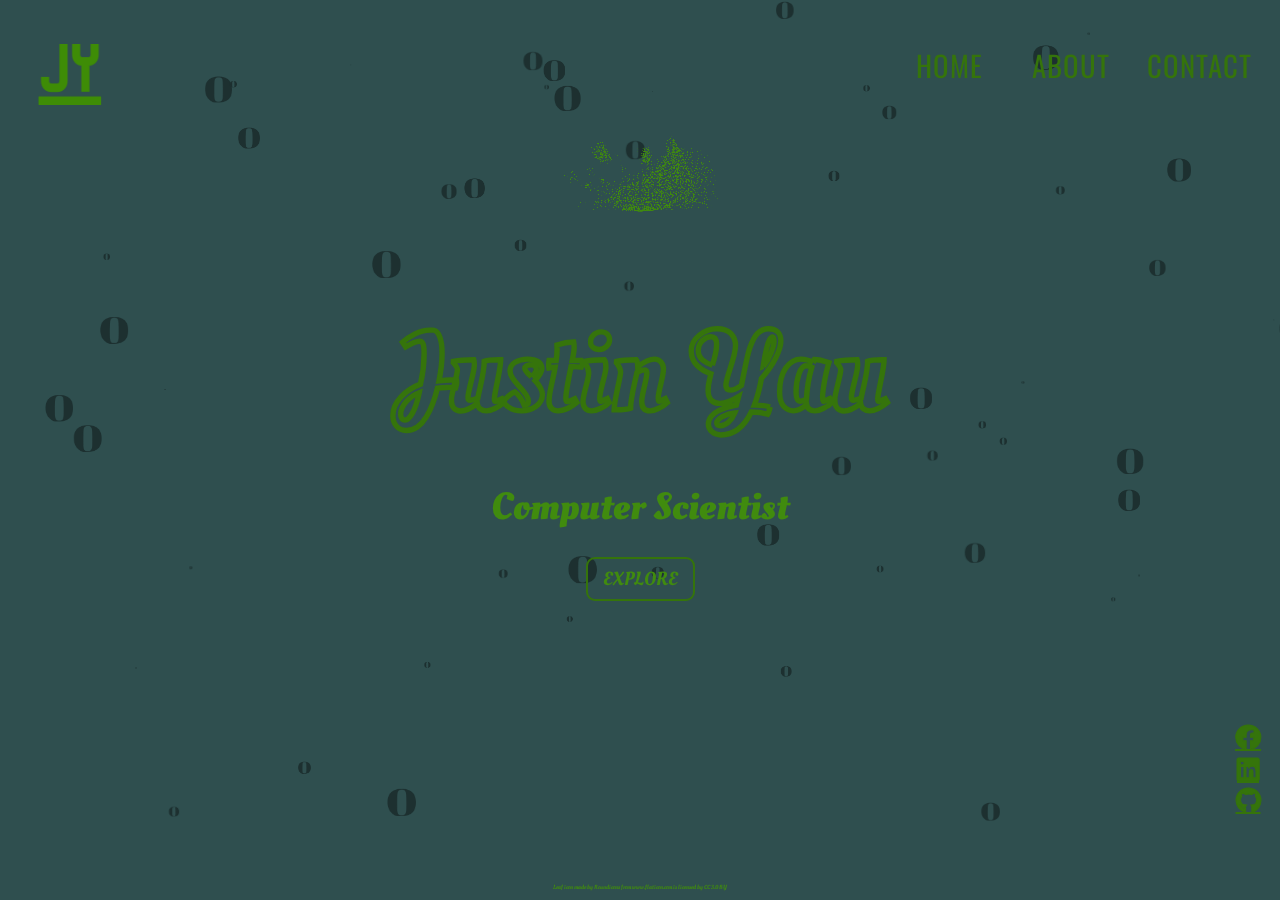
==== commit 18b51e37: "Adjusted hrefs" ====
--- a/index.html
+++ b/index.html
@@ -31,7 +31,7 @@
                 <nav>
                     <ul>
                         <li><a href="#">Home</a></li>
-                        <li><a href="html/info.html">About</a></li>
+                        <li><a href="html/info.html#about-me">About</a></li>
                         <li><a href="html/info.html#contact">Contact</a></li>
                     </ul>
                 </nav>
--- a/css/universal.css
+++ b/css/universal.css
@@ -8,7 +8,7 @@
     width: 100%;
 }
 
-.landing {
+.landing, .landing-o {
     background-image: linear-gradient(darkslategray, darkslategrey);
 }
 
--- a/css/i-html/index.css
+++ b/css/i-html/index.css
@@ -24,12 +24,11 @@
 
 .content {
     position: absolute;
-    top: 12%;
+    top: 15%;
     left: 25%;
     max-width: 50%;
     margin: 0 auto;
     text-align: center;
-    padding-bottom: 7%;
 }
 
 .lc {
@@ -55,7 +54,7 @@
     background: #408b0e;
     -webkit-background-clip: text;
     -webkit-text-fill-color: transparent;
-    border: solid #35740b;
+    border: solid .2vw #35740b;
     padding: 7px 15px;
     border-radius: 9px;
 }
--- a/css/navigation/nav.css
+++ b/css/navigation/nav.css
@@ -6,35 +6,35 @@
 
 .nav-container {
     position: absolute;
+    top: 5%;
     left: 5%;
     width: 95%;
+    height: 7vh;
 }
 
 nav {
-    padding-top: 1%;
-    padding-top: 1vw;
-    justify-content: space-between;
-    align-items: center;
+    height: 7vh;
     font-size: 175%;
-    font-size: 2vw;
+    font-size: 2.25vw;
     text-transform: uppercase;
 }
 
 nav ul {
+    margin: auto;
     position: absolute;
     display: flex;
-    top: 100%;
-    right: 0;
+    top: 0;
+    right: 2%;
     width: 27%;
     width: 27vw;
+    height: 7vh;
 }
 
 nav ul li {
+    width: 30%;
     list-style: none;
-    padding: 1% 0;
-    padding: .65vw 0;
-    margin: 0 12%;
-    margin: 0 3vw;
+    margin: 0 10%;
+    margin: 0 .5vw;
     letter-spacing: 1px;
 }
 
@@ -55,7 +55,7 @@
     position: absolute;
     content: '';
     width: 100%;
-    height: .5vh;
+    height: .35vh;
     left: 0;
     background-color: #1d3030;
     transform: scaleX(0);
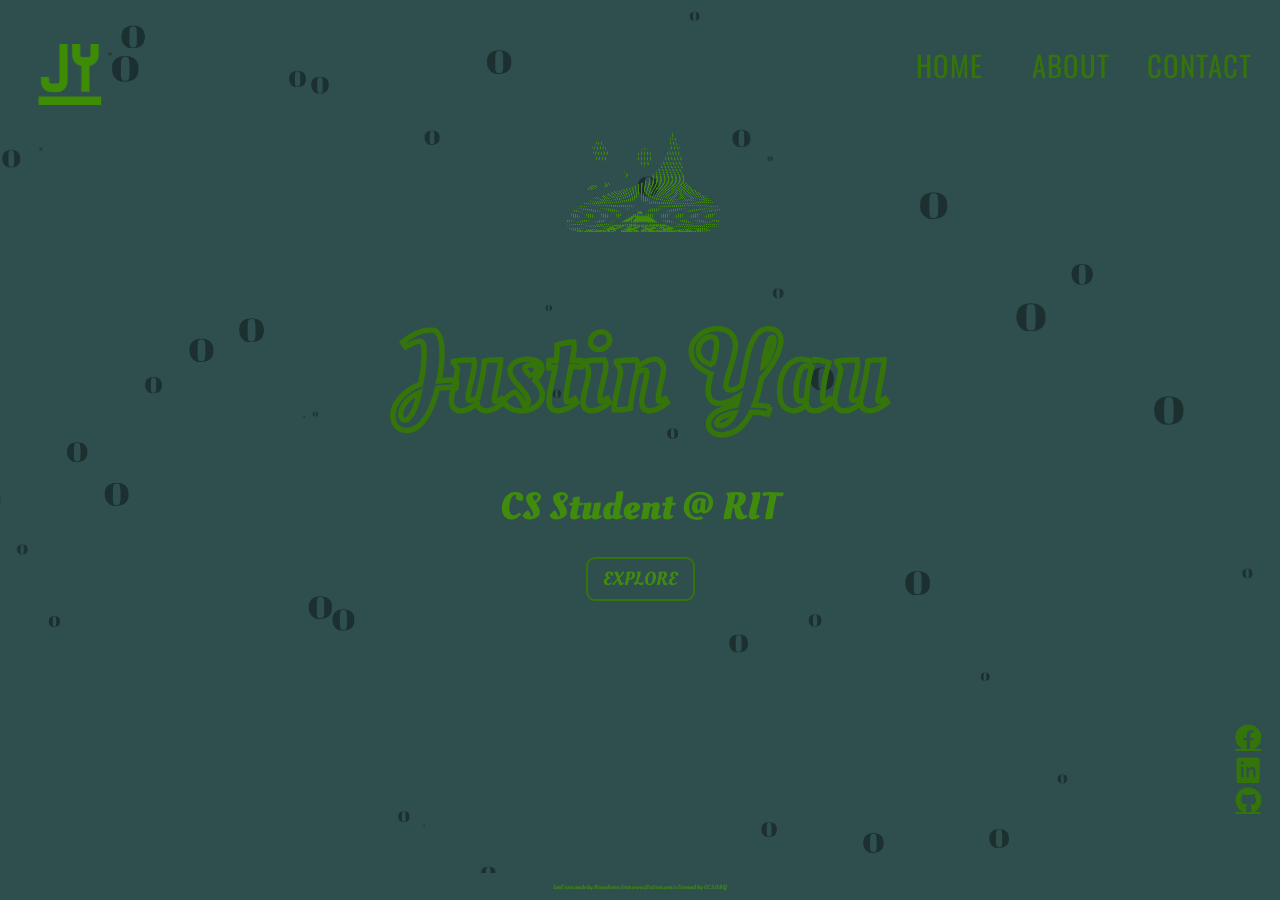
==== commit 0cb63888: "Changed sub-header" ====
--- a/index.html
+++ b/index.html
@@ -48,7 +48,7 @@
                     </h1>
                 </section>
                 <section>
-                    <h2 class="ol-s lc">Computer Scientist</h2>
+                    <h2 class="ol-s lc">CS Student @ RIT</h2>
                     <a class="intro-btn ol-s" href="html/info.html">Explore</a>
                 </section>
             </div>
@@ -65,4 +65,4 @@
         <div class="credit ol-s">Leaf icon made by <a href="https://www.flaticon.com/authors/roundicons" title="Roundicons">Roundicons</a> from <a href="https://www.flaticon.com/" 			    title="Flaticon">www.flaticon.com</a> is licensed by <a href="http://creativecommons.org/licenses/by/3.0/" 			    title="Creative Commons BY 3.0" target="_blank">CC 3.0 BY</a></div>
     </section>
 </body>
-</html>+</html>
--- a/css/i-html/index.css
+++ b/css/i-html/index.css
@@ -1,4 +1,5 @@
 .h-bar {
+    z-index: 5;
     position: absolute;
     top: 5%;
     left: 3%;
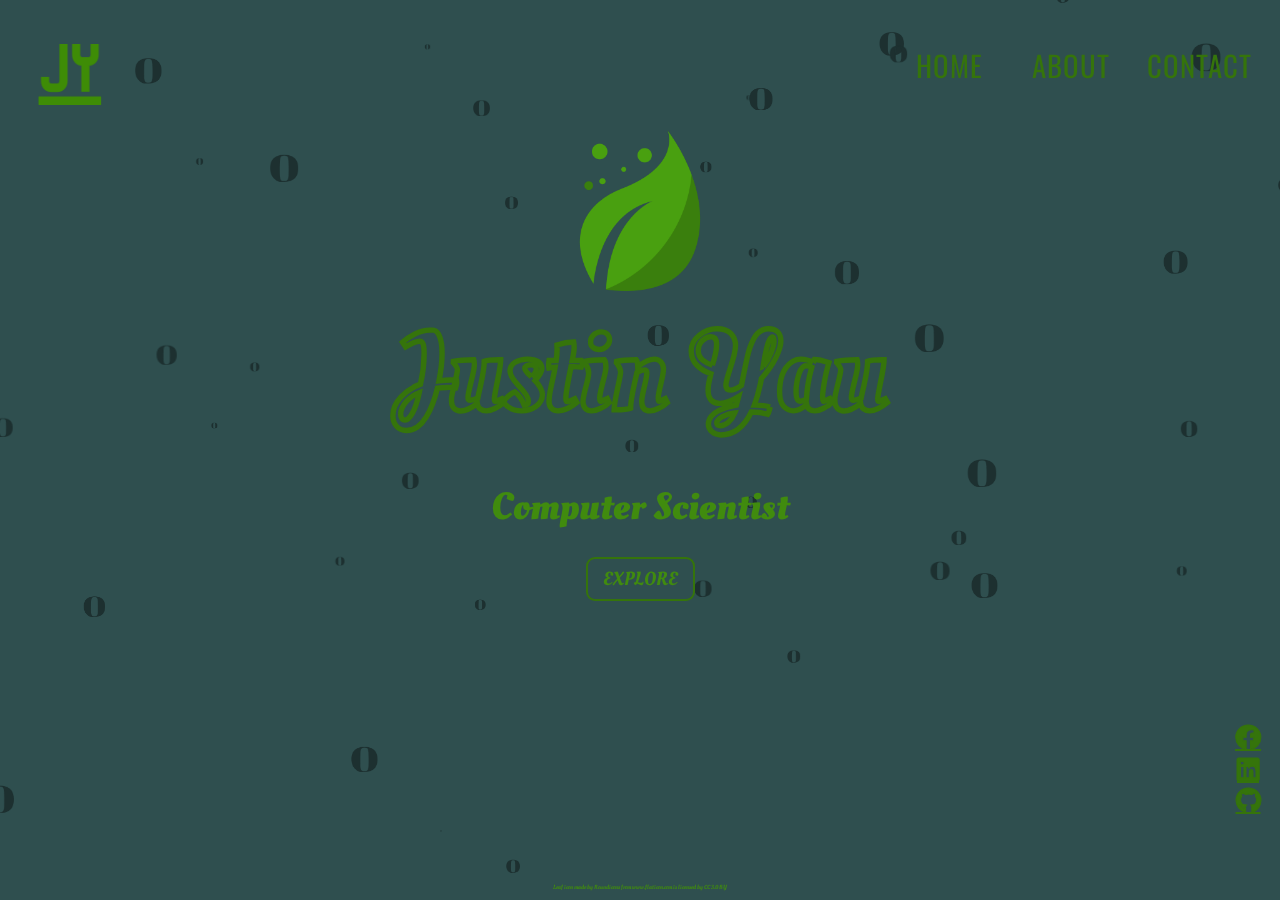
==== commit 484f14c4: "Removed TweenMax animation since it doesn't render properly without requiring substantial processing" ====
--- a/index.html
+++ b/index.html
@@ -19,7 +19,6 @@
     <script type="text/javascript" src="scripts/imports/particles.js"></script>
     <script type="text/javascript" src="scripts/particleapp.js"></script>
     <script type="text/javascript" src="scripts/imports/TweenMax.min.js"></script>
-    <script type="text/javascript" src="scripts/animateLandingCanvas.js"></script>
 </head>
 <body>
     <section class="intro landing">
@@ -38,7 +37,7 @@
             </div>
             <div class="content">
                 <section>
-                    <canvas class="title-logo" id="t-l"></canvas>
+                    <img class="title-logo" src="images/logos/title-logo.png" />
                     <h1 class="animated pulse slower">
                         <svg xmlns="http://www.w3.org/2000/svg" id="master-artboard" viewBox="0 0 672.55224609375 162.74378967285156" version="1.1" x="0px" y="0px" style="enable-background:new 0 0 1400 980; margin: auto;" width="80%" height="60%"><defs><style id="ee-google-fonts">@import url(https://fonts.googleapis.com/css?family=Oleo+Script+Swash+Caps:400,700);</style></defs>\
                             <rect id="ee-background" x="0" y="0" width="672.55224609375" height="162.74378967285156" style="fill: white; fill-opacity: 0; pointer-events: none;"/>
@@ -48,7 +47,7 @@
                     </h1>
                 </section>
                 <section>
-                    <h2 class="ol-s lc">CS Student @ RIT</h2>
+                    <h2 class="ol-s lc">Computer Scientist</h2>
                     <a class="intro-btn ol-s" href="html/info.html">Explore</a>
                 </section>
             </div>
@@ -65,4 +64,4 @@
         <div class="credit ol-s">Leaf icon made by <a href="https://www.flaticon.com/authors/roundicons" title="Roundicons">Roundicons</a> from <a href="https://www.flaticon.com/" 			    title="Flaticon">www.flaticon.com</a> is licensed by <a href="http://creativecommons.org/licenses/by/3.0/" 			    title="Creative Commons BY 3.0" target="_blank">CC 3.0 BY</a></div>
     </section>
 </body>
-</html>
+</html>--- a/css/i-html/index.css
+++ b/css/i-html/index.css
@@ -27,6 +27,7 @@
     position: absolute;
     top: 15%;
     left: 25%;
+    width: 50%;
     max-width: 50%;
     margin: 0 auto;
     text-align: center;
@@ -41,6 +42,7 @@
 }
 
 .title-logo {
+    display: inline-block;
     width: 25%;
     height: 25%;
     margin: 0;
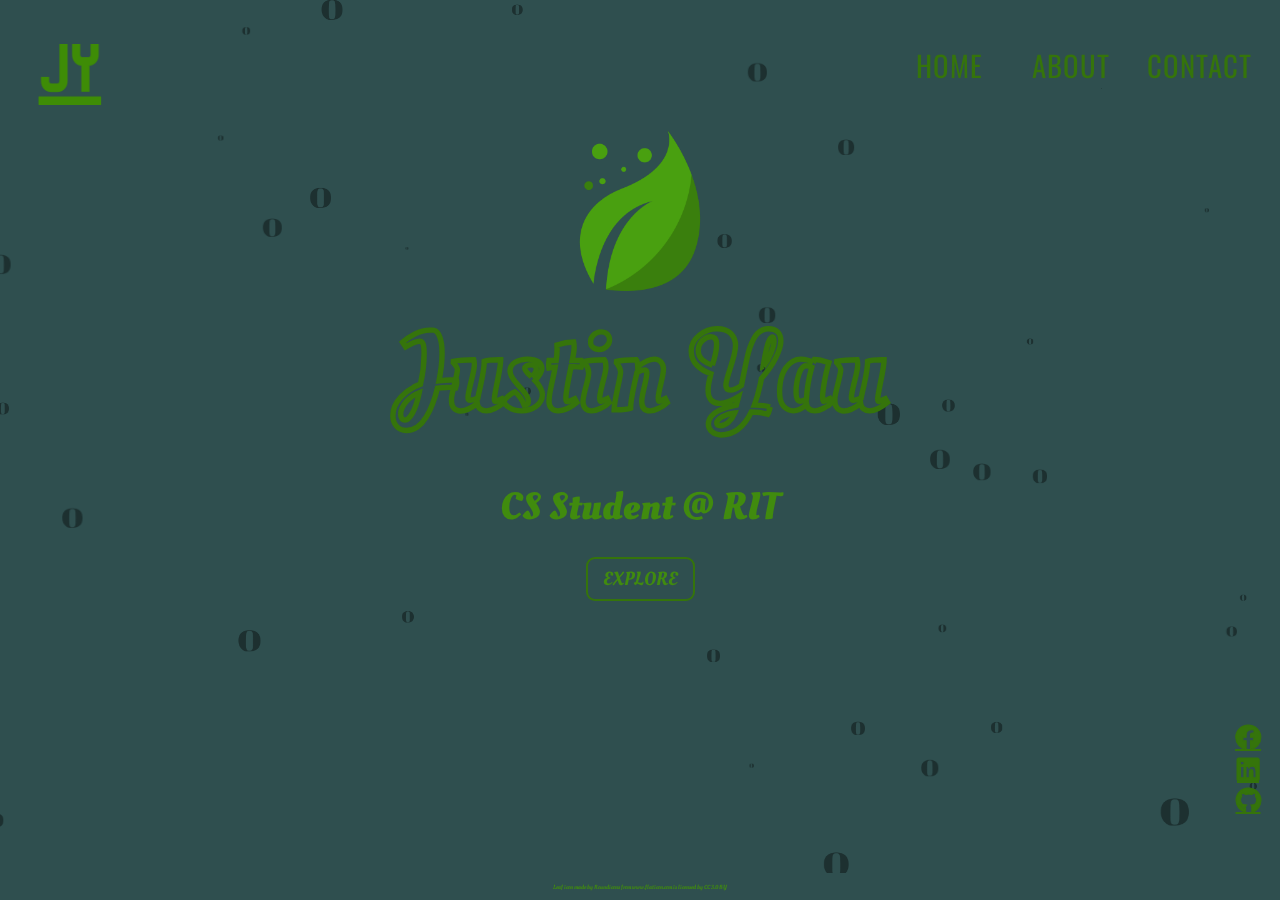
==== commit aea2e1f5: "Merge remote-tracking branch 'origin/master'" ====
--- a/index.html
+++ b/index.html
@@ -47,7 +47,7 @@
                     </h1>
                 </section>
                 <section>
-                    <h2 class="ol-s lc">Computer Scientist</h2>
+                    <h2 class="ol-s lc">CS Student @ RIT</h2>
                     <a class="intro-btn ol-s" href="html/info.html">Explore</a>
                 </section>
             </div>
@@ -64,4 +64,4 @@
         <div class="credit ol-s">Leaf icon made by <a href="https://www.flaticon.com/authors/roundicons" title="Roundicons">Roundicons</a> from <a href="https://www.flaticon.com/" 			    title="Flaticon">www.flaticon.com</a> is licensed by <a href="http://creativecommons.org/licenses/by/3.0/" 			    title="Creative Commons BY 3.0" target="_blank">CC 3.0 BY</a></div>
     </section>
 </body>
-</html>+</html>
--- a/css/i-html/index.css
+++ b/css/i-html/index.css
@@ -72,7 +72,7 @@
 }
 
 .credit-sect {
-    height: 3%;
+    height: 3.05%;
     width: 100%;
     margin: auto;
 }
@@ -119,4 +119,4 @@
         opacity: 10;
         stroke-dashoffset: 0;
     }
-}+}
